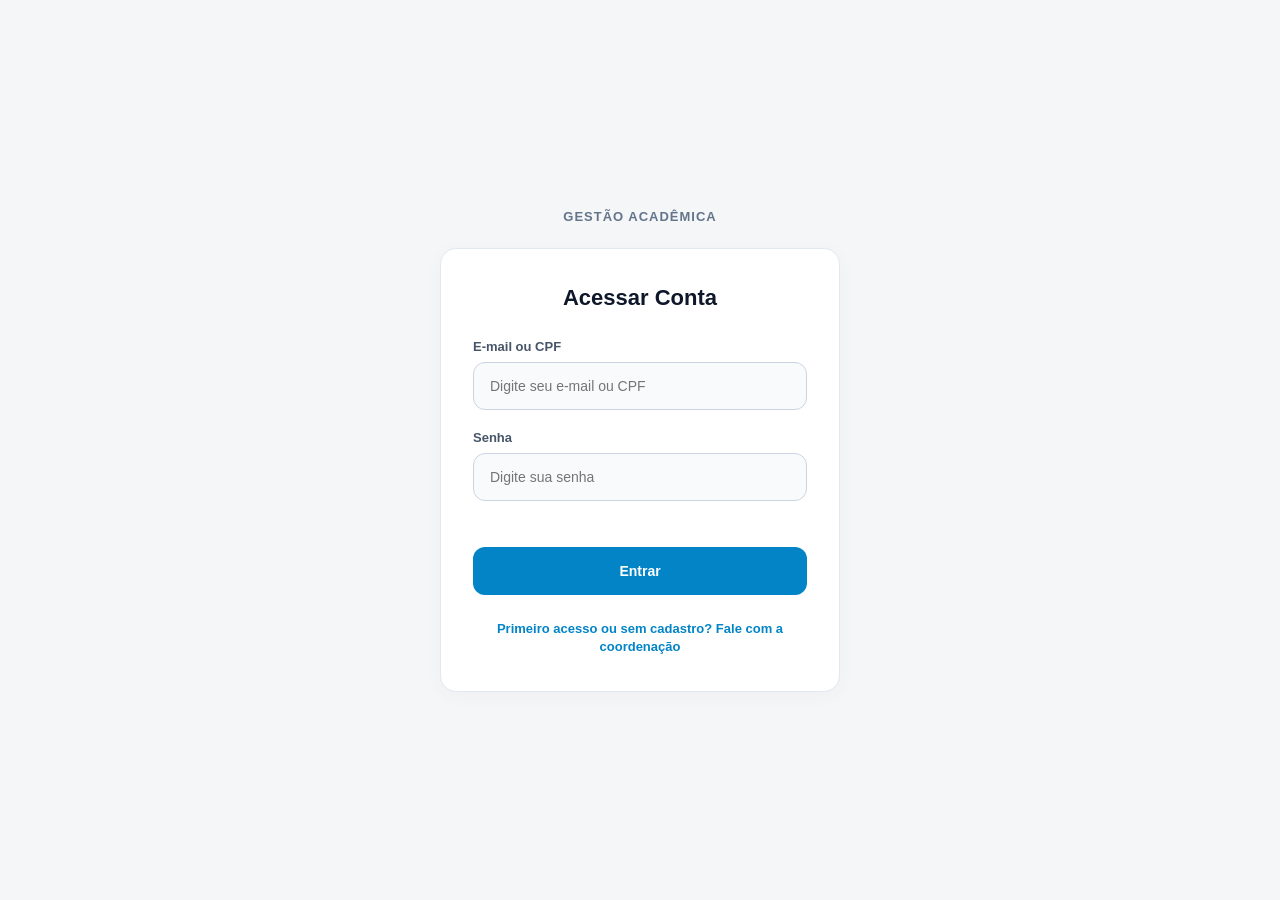
==== HTML/dashboard.html @ 85dbcb53 "feat: Adiciona aba de consulta de notas no dashboard" ====
<!DOCTYPE html>
<html lang="pt-BR">
<head>
  <meta charset="UTF-8">
  <meta name="viewport" content="width=device-width, initial-scale=1.0">
  <title>Painel do Aluno</title>
  <link rel="stylesheet" href="../CSS/dashboard.css">
</head>
<body>

  <div class="top-title">Bem-vindo ao seu perfil</div>

  <div class="dashboard-container">

    <!-- Menu Lateral Retrátil -->
    <aside class="sidebar" id="sidebar">
      <div class="menu-icon" id="menuBtn">☰</div>

      <div class="sidebar-buttons" id="sidebarMenu">
        <button class="btn-action" id="btnInicio"><br>Página Inicial</button>
        <button class="btn-action" id="btnEditar"><br>Editar Informações</button>
        <button class="btn-action" id="btnHistorico"><br>Visualizar Histórico</button>
        <button class="btn-action" id="btnNotas"><br>Consulta de Notas</button>
        <button class="btn-action" id="btnFaltas"><br>Consulta de Faltas</button>
        <button class="btn-action logout" id="btnLogout"><br>Sair</button>
      </div>
    </aside>

    <!-- Área Principal com Navegação por Abas -->
    <main class="main-card">
      
      <!-- Página inicial  -->
      <section id="tabInicio" class="tab-content active">
        <h2>Página inicial</h2>

        <div class="profile-row">
          <div class="avatar-container">
            <svg viewBox="0 0 24 24" fill="none" stroke-width="1.5">
              <path d="M20 21v-2a4 4 0 0 0-4-4H8a4 4 0 0 0-4 4v2"></path>
              <circle cx="12" cy="7" r="4"></circle>
            </svg>
          </div>
          <div class="profile-details">
            <h3 id="studentName">Carregando...</h3>
            <p id="studentBirth">--/--/----</p>
            <p id="studentCpf">XXX.XXX.XXX-XX</p>
            <a href="#" id="studentEmail">carregando...</a>
          </div>
        </div>

        <hr class="line-divider">

        <div class="info-card">
          <h4>Curso Atual</h4>
          <p class="highlight-text" id="studentCourse">--</p>
          <p class="sub-text"><strong>Período:</strong> <span id="studentPeriod">--</span></p>
        </div>
      </section>

      <!-- Editar informações -->
      <section id="tabEditar" class="tab-content">
        <h2>Editar Informações</h2>
        <p class="sub-text">Atualização de cadastro disponível junto à secretaria.</p>
      </section>

      <!-- Histórico escolar  -->
      <section id="tabHistorico" class="tab-content">
        <h2>Histórico Escolar</h2>
        <div id="studentHistory" class="info-card history-content">Nenhum registro encontrado.</div>
      </section>

      <!-- Consulta de notas -->
      <section id="tabNotas" class="tab-content">
        <h2>Consulta de Notas</h2>
        <div id="notasContainer" class="notas-container">
      <!-- Os cards de disciplinas serão inseridos via JavaScript -->
        </div>
      </section>

      <!-- Consulta de faltas  -->
      <section id="tabFaltas" class="tab-content">
        <h2>Consulta de Faltas</h2>
        <div class="info-card">
          <p class="sub-text">Frequência escolar atualizada: <strong>95% de presença</strong>.</p>
        </div>
      </section>

    </main>

  </div>

  <script src="../JS/script.js"></script>

</body>
</html>
---- CSS/dashboard.css ----
* {
  margin: 0;
  padding: 0;
  box-sizing: border-box;
  font-family: -apple-system, BlinkMacSystemFont, "Segoe UI", Roboto, Helvetica, Arial, sans-serif;
}

body {
  background-color: #f4f6f8;
  color: #2b2d42;
  min-height: 100vh;
  display: flex;
  flex-direction: column;
}

.top-title {
  padding: 16px 32px;
  font-size: 13px;
  color: #64748b;
  font-weight: 700;
  text-transform: uppercase;
  letter-spacing: 1px;
}

.dashboard-container {
  display: flex;
  flex: 1;
  gap: 20px;
  padding: 0 32px 32px 32px;
  width: 100%;
}


.sidebar {
  width: 200px;
  background-color: #ffffff;
  border-radius: 16px;
  padding: 20px 16px;
  display: flex;
  flex-direction: column;
  align-self: stretch; 
  box-shadow: 0 4px 20px rgba(0, 0, 0, 0.03);
  border: 1px solid #e2e8f0;
  transition: all 0.3s ease;
}

.menu-icon {
  font-size: 22px;
  color: #475569;
  cursor: pointer;
  padding: 6px 10px;
  border-radius: 8px;
  width: fit-content;
  user-select: none;
  transition: background 0.2s;
  margin-bottom: 12px;
}

.menu-icon:hover {
  background-color: #f1f5f9;
}


.sidebar-buttons {
  display: none;
  flex-direction: column;
  gap: 12px;
  flex: 1; 
  animation: fadeIn 0.3s ease-in-out;
}

.sidebar-buttons.active {
  display: flex;
}

.btn-action {
  background: #f8fafc;
  border: 1px solid #e2e8f0;
  border-radius: 12px;
  padding: 12px 8px;
  color: #0284c7;
  font-size: 11px;
  font-weight: 600;
  cursor: pointer;
  text-align: center;
  transition: all 0.2s ease;
}

.btn-action:hover {
  background-color: #0284c7;
  color: #ffffff;
  border-color: #0284c7;
}


.btn-action.logout {
  color: #ef4444;
  background: #fef2f2;
  border-color: #fecaca;
  margin-top: auto; 
}

.btn-action.logout:hover {
  background-color: #ef4444;
  color: #ffffff;
}


.main-card {
  flex: 1;
  background-color: #ffffff;
  border-radius: 16px;
  padding: 36px;
  width: 100%;
  box-shadow: 0 4px 20px rgba(0, 0, 0, 0.03);
  border: 1px solid #e2e8f0;
}

.main-card h2 {
  font-size: 22px;
  font-weight: 700;
  color: #0f172a;
  margin-bottom: 20px;
}

.profile-row {
  display: flex;
  gap: 24px;
  align-items: center;
}

.avatar-container {
  width: 88px;
  height: 88px;
  background-color: #f1f5f9;
  border: 1px solid #cbd5e1;
  border-radius: 18px;
  display: flex;
  justify-content: center;
  align-items: center;
}

.avatar-container svg {
  width: 48px;
  height: 48px;
  stroke: #64748b;
}

.profile-details h3 {
  font-size: 18px;
  font-weight: 700;
  color: #1e293b;
  margin-bottom: 4px;
}

.profile-details p {
  font-size: 13px;
  color: #64748b;
  line-height: 1.5;
}

.profile-details a {
  font-size: 13px;
  color: #0284c7;
  font-weight: 600;
  text-decoration: none;
}

.profile-details a:hover {
  text-decoration: underline;
}

.line-divider {
  border: none;
  border-top: 1px solid #f1f5f9;
  margin: 28px 0;
}

.info-grid {
  display: grid;
  grid-template-columns: 1fr 1fr;
  gap: 20px;
}

.info-card {
  background-color: #f8fafc;
  border: 1px solid #e2e8f0;
  border-radius: 14px;
  padding: 24px;
}

.info-card h4 {
  font-size: 13px;
  color: #64748b;
  text-transform: uppercase;
  letter-spacing: 0.5px;
  margin-bottom: 12px;
}

.highlight-text {
  font-size: 18px;
  font-weight: 700;
  color: #0f172a;
  margin-bottom: 8px;
}

.sub-text {
  font-size: 13px;
  color: #475569;
}

.history-content {
  font-size: 13px;
  color: #334155;
  line-height: 1.6;
}

@keyframes fadeIn {
  from { opacity: 0; transform: translateY(-8px); }
  to { opacity: 1; transform: translateY(0); }
}

@media (max-width: 900px) {
  .info-grid {
    grid-template-columns: 1fr;
  }
}

.tab-content {
  display: none; 
}

.tab-content.active {
  display: block; 
  animation: fadeIn 0.3s ease-in-out;
}
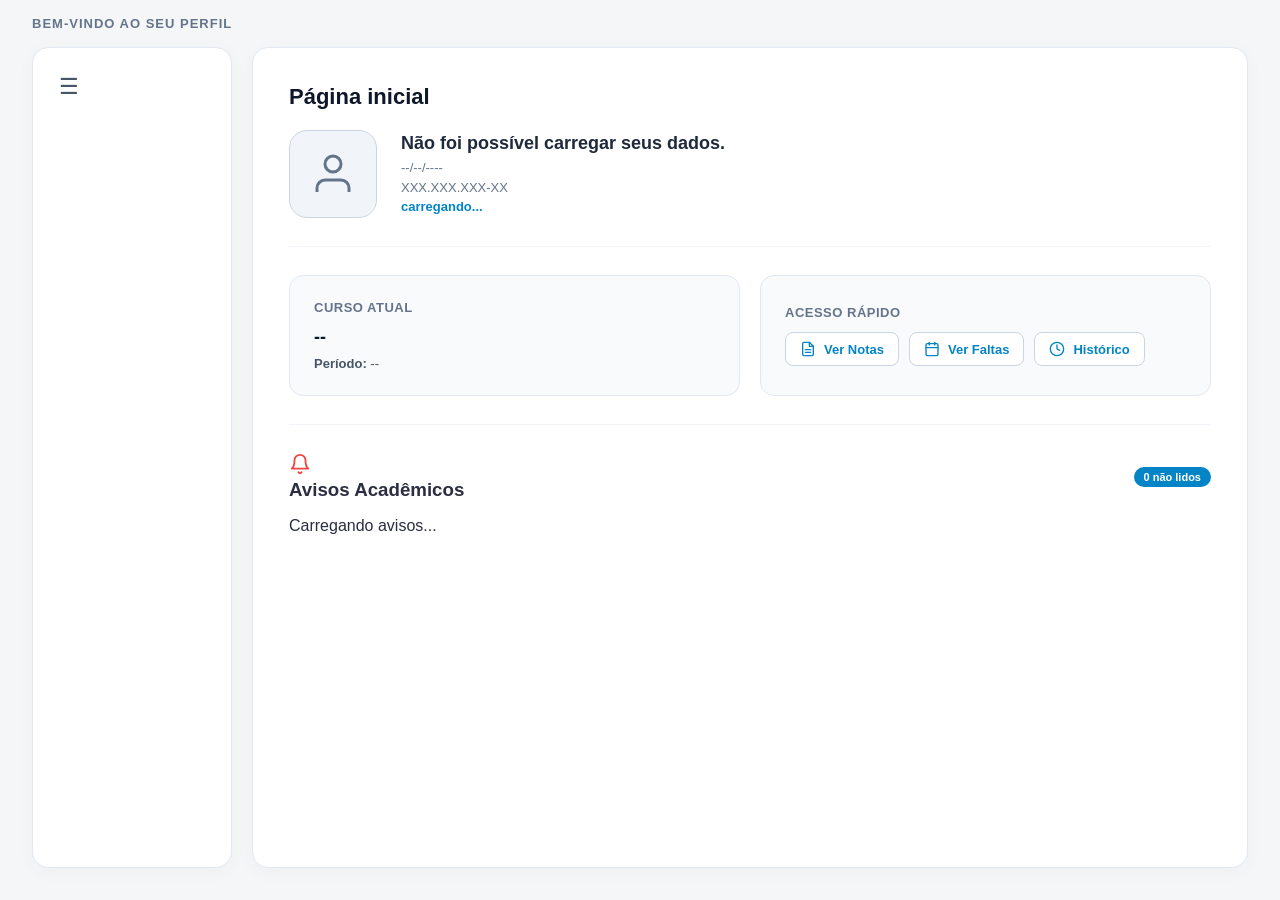
==== commit 4eba1d76: "Implementação de avisos" ====
--- a/HTML/dashboard.html
+++ b/HTML/dashboard.html
@@ -17,25 +17,25 @@
       <div class="menu-icon" id="menuBtn">☰</div>
 
       <div class="sidebar-buttons" id="sidebarMenu">
-        <button class="btn-action" id="btnInicio"><br>Página Inicial</button>
-        <button class="btn-action" id="btnEditar"><br>Editar Informações</button>
-        <button class="btn-action" id="btnHistorico"><br>Visualizar Histórico</button>
-        <button class="btn-action" id="btnNotas"><br>Consulta de Notas</button>
-        <button class="btn-action" id="btnFaltas"><br>Consulta de Faltas</button>
-        <button class="btn-action logout" id="btnLogout"><br>Sair</button>
+        <button class="btn-action active" id="btnInicio" onclick="abrirAba('tabInicio')">Página Inicial</button>
+        <button class="btn-action" id="btnEditar" onclick="abrirAba('tabEditar')">Editar Informações</button>
+        <button class="btn-action" id="btnHistorico" onclick="abrirAba('tabHistorico')">Visualizar Histórico</button>
+        <button class="btn-action" id="btnNotas" onclick="abrirAba('tabNotas')">Consulta de Notas</button>
+        <button class="btn-action" id="btnFaltas" onclick="abrirAba('tabFaltas')">Consulta de Faltas</button>
+        <button class="btn-action logout" id="btnLogout">Sair</button>
       </div>
     </aside>
 
     <!-- Área Principal com Navegação por Abas -->
     <main class="main-card">
-      
-      <!-- Página inicial  -->
+       
+      <!-- Página Inicial -->
       <section id="tabInicio" class="tab-content active">
         <h2>Página inicial</h2>
 
         <div class="profile-row">
           <div class="avatar-container">
-            <svg viewBox="0 0 24 24" fill="none" stroke-width="1.5">
+            <svg viewBox="0 0 24 24" fill="none" stroke-width="1.5" stroke="currentColor">
               <path d="M20 21v-2a4 4 0 0 0-4-4H8a4 4 0 0 0-4 4v2"></path>
               <circle cx="12" cy="7" r="4"></circle>
             </svg>
@@ -50,39 +50,113 @@
 
         <hr class="line-divider">
 
-        <div class="info-card">
-          <h4>Curso Atual</h4>
-          <p class="highlight-text" id="studentCourse">--</p>
-          <p class="sub-text"><strong>Período:</strong> <span id="studentPeriod">--</span></p>
+        <div class="info-grid">
+          <div class="info-card">
+            <h4>Curso Atual</h4>
+            <p class="highlight-text" id="studentCourse">--</p>
+            <p class="sub-text"><strong>Período:</strong> <span id="studentPeriod">--</span></p>
+          </div>
+
+          <!-- Atalhos Rápidos de Navegação -->
+          <div class="info-card quick-access-card">
+            <h4>Acesso Rápido</h4>
+            <div class="quick-links">
+              <button class="btn-quick" onclick="abrirAba('tabNotas')">
+                <svg class="quick-icon" viewBox="0 0 24 24" fill="none" stroke="currentColor" stroke-width="2" stroke-linecap="round" stroke-linejoin="round"><path d="M14 2H6a2 2 0 0 0-2 2v16a2 2 0 0 0 2 2h12a2 2 0 0 0 2-2V8z"></path><polyline points="14 2 14 8 20 8"></polyline><line x1="16" y1="13" x2="8" y2="13"></line><line x1="16" y1="17" x2="8" y2="17"></line></svg>
+                <span>Ver Notas</span>
+              </button>
+              <button class="btn-quick" onclick="abrirAba('tabFaltas')">
+                <svg class="quick-icon" viewBox="0 0 24 24" fill="none" stroke="currentColor" stroke-width="2" stroke-linecap="round" stroke-linejoin="round"><rect x="3" y="4" width="18" height="18" rx="2" ry="2"></rect><line x1="16" y1="2" x2="16" y2="6"></line><line x1="8" y1="2" x2="8" y2="6"></line><line x1="3" y1="10" x2="21" y2="10"></line></svg>
+                <span>Ver Faltas</span>
+              </button>
+              <button class="btn-quick" onclick="abrirAba('tabHistorico')">
+                <svg class="quick-icon" viewBox="0 0 24 24" fill="none" stroke="currentColor" stroke-width="2" stroke-linecap="round" stroke-linejoin="round"><circle cx="12" cy="12" r="10"></circle><polyline points="12 6 12 12 16 14"></polyline></svg>
+                <span>Histórico</span>
+              </button>
+            </div>
+          </div>
+        </div>
+
+        <hr class="line-divider">
+
+        <!-- Seção de Avisos Acadêmicos -->
+        <div class="avisos-section">
+          <div class="avisos-header">
+            <div class="avisos-title-group">
+              <span class="bell-icon" id="bellIcon">
+                <svg viewBox="0 0 24 24" width="22" height="22" fill="none" stroke="#ef4444" stroke-width="2" stroke-linecap="round" stroke-linejoin="round">
+                  <path d="M18 8A6 6 0 0 0 6 8c0 7-3 9-3 9h18s-3-2-3-9"></path>
+                  <path d="M13.73 21a2 2 0 0 1-3.46 0"></path>
+                </svg>
+              </span>
+              <h3>Avisos Acadêmicos</h3>
+            </div>
+            <span class="badge-unread" id="badgeAvisos">0 não lidos</span>
+          </div>
+          <div id="avisosContainer" class="avisos-container">
+            <p>Carregando avisos...</p>
+          </div>
         </div>
       </section>
 
-      <!-- Editar informações -->
+      <!-- Editar Informações -->
       <section id="tabEditar" class="tab-content">
-        <h2>Editar Informações</h2>
+        <div class="tab-header">
+          <button class="btn-voltar" onclick="abrirAba('tabInicio')">
+            <svg viewBox="0 0 24 24" width="18" height="18" fill="none" stroke="currentColor" stroke-width="2" stroke-linecap="round" stroke-linejoin="round">
+              <line x1="19" y1="12" x2="5" y2="12"></line>
+              <polyline points="12 19 5 12 12 5"></polyline>
+            </svg>
+            <span>Voltar ao Início</span>
+          </button>
+          <h2>Editar Informações</h2>
+        </div>
         <p class="sub-text">Atualização de cadastro disponível junto à secretaria.</p>
       </section>
 
-      <!-- Histórico escolar  -->
+      <!-- Histórico Escolar -->
       <section id="tabHistorico" class="tab-content">
-        <h2>Histórico Escolar</h2>
-        <div id="studentHistory" class="info-card history-content">Nenhum registro encontrado.</div>
+        <div class="tab-header">
+          <button class="btn-voltar" onclick="abrirAba('tabInicio')">
+            <svg viewBox="0 0 24 24" width="18" height="18" fill="none" stroke="currentColor" stroke-width="2" stroke-linecap="round" stroke-linejoin="round">
+              <line x1="19" y1="12" x2="5" y2="12"></line>
+              <polyline points="12 19 5 12 12 5"></polyline>
+            </svg>
+            <span>Voltar ao Início</span>
+          </button>
+          <h2>Histórico Escolar</h2>
+        </div>
+        <div id="studentHistory" class="historico-container"></div>
       </section>
 
-      <!-- Consulta de notas -->
+      <!-- Consulta de Notas -->
       <section id="tabNotas" class="tab-content">
-        <h2>Consulta de Notas</h2>
-        <div id="notasContainer" class="notas-container">
-      <!-- Os cards de disciplinas serão inseridos via JavaScript -->
+        <div class="tab-header">
+          <button class="btn-voltar" onclick="abrirAba('tabInicio')">
+            <svg viewBox="0 0 24 24" width="18" height="18" fill="none" stroke="currentColor" stroke-width="2" stroke-linecap="round" stroke-linejoin="round">
+              <line x1="19" y1="12" x2="5" y2="12"></line>
+              <polyline points="12 19 5 12 12 5"></polyline>
+            </svg>
+            <span>Voltar ao Início</span>
+          </button>
+          <h2>Consulta de Notas</h2>
         </div>
+        <div id="notasContainer" class="notas-container"></div>
       </section>
 
-      <!-- Consulta de faltas  -->
+      <!-- Consulta de Faltas -->
       <section id="tabFaltas" class="tab-content">
-        <h2>Consulta de Faltas</h2>
-        <div class="info-card">
-          <p class="sub-text">Frequência escolar atualizada: <strong>95% de presença</strong>.</p>
+        <div class="tab-header">
+          <button class="btn-voltar" onclick="abrirAba('tabInicio')">
+            <svg viewBox="0 0 24 24" width="18" height="18" fill="none" stroke="currentColor" stroke-width="2" stroke-linecap="round" stroke-linejoin="round">
+              <line x1="19" y1="12" x2="5" y2="12"></line>
+              <polyline points="12 19 5 12 12 5"></polyline>
+            </svg>
+            <span>Voltar ao Início</span>
+          </button>
+          <h2>Consulta de Faltas</h2>
         </div>
+        <div id="faltasContainer" class="faltas-container"></div>
       </section>
 
     </main>
--- a/CSS/dashboard.css
+++ b/CSS/dashboard.css
@@ -30,7 +30,7 @@
   width: 100%;
 }
 
-
+/* Sidebar */
 .sidebar {
   width: 200px;
   background-color: #ffffff;
@@ -60,7 +60,6 @@
   background-color: #f1f5f9;
 }
 
-
 .sidebar-buttons {
   display: none;
   flex-direction: column;
@@ -91,7 +90,6 @@
   color: #ffffff;
   border-color: #0284c7;
 }
-
 
 .btn-action.logout {
   color: #ef4444;
@@ -105,7 +103,7 @@
   color: #ffffff;
 }
 
-
+/* Conteúdo Principal */
 .main-card {
   flex: 1;
   background-color: #ffffff;
@@ -215,6 +213,232 @@
   line-height: 1.6;
 }
 
+.tab-content {
+  display: none; 
+}
+
+.tab-content.active {
+  display: block; 
+  animation: fadeIn 0.3s ease-in-out;
+}
+
+/* Cards genéricos de Notas, Histórico e Faltas */
+.notas-container,
+.historico-container,
+.faltas-container {
+  display: flex;
+  flex-direction: column;
+  gap: 16px;
+}
+
+.nota-card,
+.historico-card,
+.falta-card {
+  background-color: #f8fafc;
+  border: 1px solid #e2e8f0;
+  border-radius: 14px;
+  padding: 20px;
+}
+
+.nota-card h3,
+.historico-card h3,
+.falta-card h3 {
+  font-size: 16px;
+  font-weight: 700;
+  color: #1e293b;
+  margin-bottom: 12px;
+}
+
+.nota-detalhe,
+.historico-detalhe,
+.falta-detalhe {
+  display: flex;
+  justify-content: space-between;
+  font-size: 14px;
+  color: #334155;
+  margin-bottom: 6px;
+}
+
+.nota-detalhe span:last-child,
+.historico-detalhe span:last-child,
+.falta-detalhe span:last-child {
+  font-weight: 600;
+}
+
+/* Situações */
+.situacao-aprovado { color: #16a34a; font-weight: 700; }
+.situacao-reprovado { color: #dc2626; font-weight: 700; }
+.situacao-recuperacao { color: #d97706; font-weight: 700; }
+
+/* Atalhos Rápidos e Ícones */
+.quick-access-card {
+  display: flex;
+  flex-direction: column;
+  justify-content: center;
+}
+
+.quick-links {
+  display: flex;
+  gap: 10px;
+  flex-wrap: wrap;
+}
+
+.btn-quick {
+  display: inline-flex;
+  align-items: center;
+  gap: 8px;
+  background: #ffffff;
+  border: 1px solid #cbd5e1;
+  border-radius: 8px;
+  padding: 8px 14px;
+  color: #0284c7;
+  font-size: 13px;
+  font-weight: 600;
+  text-decoration: none;
+  cursor: pointer;
+  transition: all 0.2s ease;
+}
+
+.btn-quick:hover {
+  background-color: #0284c7;
+  color: #ffffff;
+  border-color: #0284c7;
+  box-shadow: 0 2px 4px rgba(2, 132, 199, 0.15);
+}
+
+.quick-icon {
+  width: 16px;
+  height: 16px;
+  stroke: #0284c7;
+  transition: stroke 0.2s ease;
+}
+
+.btn-quick:hover .quick-icon {
+  stroke: #ffffff;
+}
+
+/* Avisos */
+.avisos-section {
+  margin-top: 10px;
+}
+
+.avisos-header {
+  display: flex;
+  justify-content: space-between;
+  align-items: center;
+  margin-bottom: 16px;
+}
+
+.badge-unread {
+  background-color: #0284c7;
+  color: #ffffff;
+  font-size: 11px;
+  font-weight: 700;
+  padding: 4px 10px;
+  border-radius: 20px;
+}
+
+.avisos-container {
+  display: flex;
+  flex-direction: column;
+  gap: 12px;
+}
+
+.aviso-card {
+  background-color: #f8fafc;
+  border: 1px solid #e2e8f0;
+  border-left: 4px solid #94a3b8;
+  border-radius: 10px;
+  padding: 16px;
+  transition: all 0.2s ease;
+}
+
+.aviso-card.nao-lido {
+  background-color: #f0f9ff;
+  border-left-color: #0284c7;
+}
+
+.aviso-header-info {
+  display: flex;
+  justify-content: space-between;
+  align-items: center;
+  margin-bottom: 8px;
+}
+
+.aviso-card h4 {
+  font-size: 15px;
+  color: #0f172a;
+  font-weight: 700;
+}
+
+.aviso-data {
+  font-size: 11px;
+  color: #64748b;
+}
+
+.aviso-card p {
+  font-size: 13px;
+  color: #334155;
+  line-height: 1.5;
+  margin-bottom: 10px;
+}
+
+.btn-marcar-lido {
+  background: transparent;
+  border: none;
+  color: #0284c7;
+  font-size: 11px;
+  font-weight: 600;
+  cursor: pointer;
+  padding: 0;
+}
+
+.btn-marcar-lido:hover {
+  text-decoration: underline;
+}
+
+/* Header de Abas / Botão Voltar */
+.tab-header {
+  display: flex;
+  align-items: center;
+  gap: 16px;
+  margin-bottom: 20px;
+}
+
+.tab-header h2 {
+  margin: 0;
+}
+
+.btn-voltar {
+  display: inline-flex;
+  align-items: center;
+  gap: 6px;
+  background-color: #f1f5f9;
+  color: #0284c7;
+  border: 1px solid #cbd5e1;
+  padding: 6px 12px;
+  border-radius: 6px;
+  font-size: 13px;
+  font-weight: 600;
+  cursor: pointer;
+  transition: all 0.2s ease;
+}
+
+.btn-voltar:hover {
+  background-color: #0284c7;
+  color: #ffffff;
+  border-color: #0284c7;
+}
+
+.btn-voltar svg {
+  transition: transform 0.2s ease;
+}
+
+.btn-voltar:hover svg {
+  transform: translateX(-3px); 
+}
+
+/* Animações e Responsividade */
 @keyframes fadeIn {
   from { opacity: 0; transform: translateY(-8px); }
   to { opacity: 1; transform: translateY(0); }
@@ -224,13 +448,4 @@
   .info-grid {
     grid-template-columns: 1fr;
   }
-}
-
-.tab-content {
-  display: none; 
-}
-
-.tab-content.active {
-  display: block; 
-  animation: fadeIn 0.3s ease-in-out;
 }
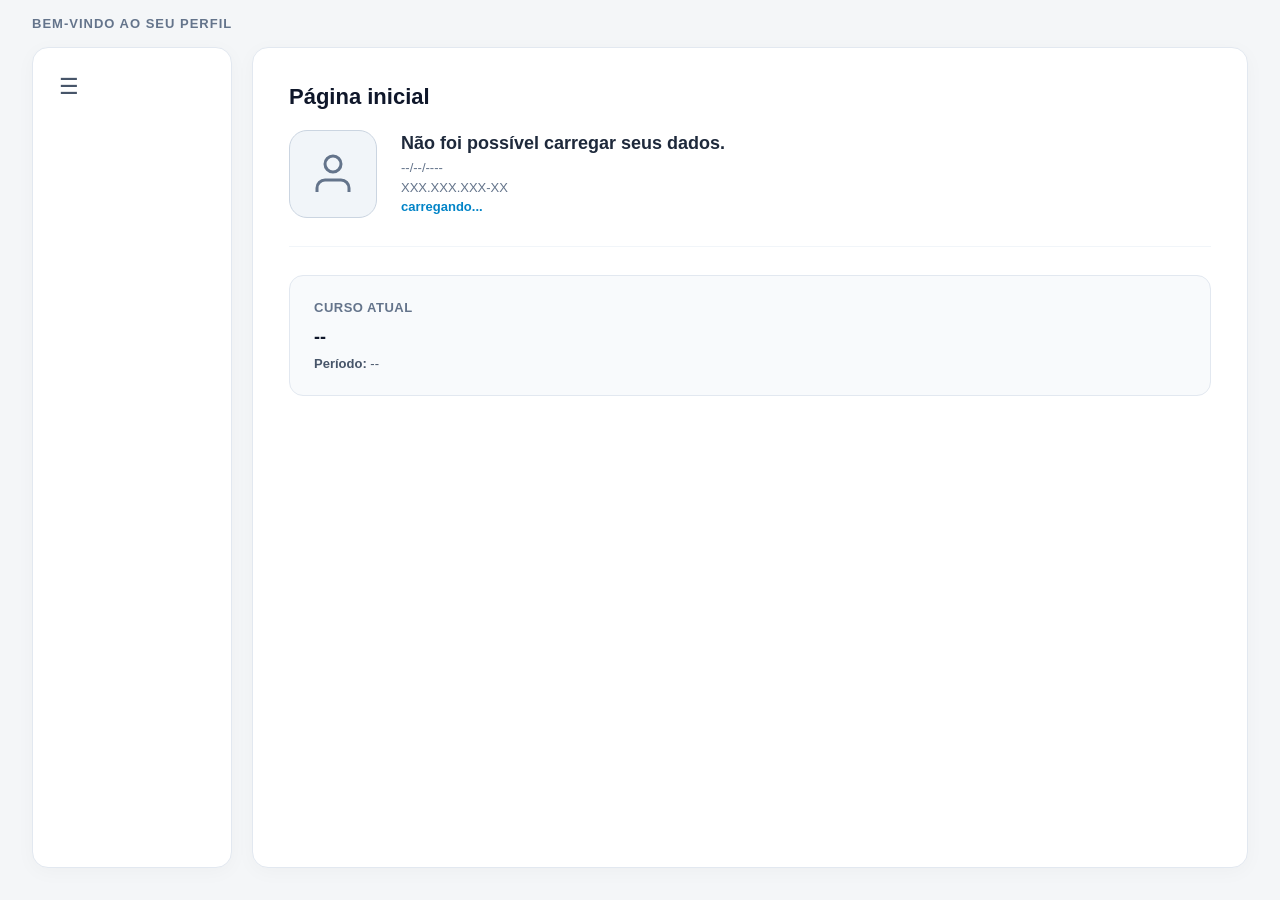
==== commit f057d040: "feat: adicionar acesso à grade de horários no dashboard" ====
--- a/HTML/dashboard.html
+++ b/HTML/dashboard.html
@@ -17,25 +17,26 @@
       <div class="menu-icon" id="menuBtn">☰</div>
 
       <div class="sidebar-buttons" id="sidebarMenu">
-        <button class="btn-action active" id="btnInicio" onclick="abrirAba('tabInicio')">Página Inicial</button>
-        <button class="btn-action" id="btnEditar" onclick="abrirAba('tabEditar')">Editar Informações</button>
-        <button class="btn-action" id="btnHistorico" onclick="abrirAba('tabHistorico')">Visualizar Histórico</button>
-        <button class="btn-action" id="btnNotas" onclick="abrirAba('tabNotas')">Consulta de Notas</button>
-        <button class="btn-action" id="btnFaltas" onclick="abrirAba('tabFaltas')">Consulta de Faltas</button>
-        <button class="btn-action logout" id="btnLogout">Sair</button>
+        <button class="btn-action" id="btnInicio"><br>Página Inicial</button>
+        <button class="btn-action" id="btnEditar"><br>Editar Informações</button>
+        <button class="btn-action" id="btnHistorico"><br>Visualizar Histórico</button>
+        <button class="btn-action" id="btnNotas"><br>Consulta de Notas</button>
+        <button class="btn-action" id="btnFaltas"><br>Consulta de Faltas</button>
+        <button type="button" class="btn-action" id="btnHorarios" onclick="window.location.href='horarios.html'"><br>Consulta de Horários</button>
+        <button class="btn-action logout" id="btnLogout"><br>Sair</button>
       </div>
     </aside>
 
     <!-- Área Principal com Navegação por Abas -->
     <main class="main-card">
-       
-      <!-- Página Inicial -->
+      
+      <!-- Página inicial  -->
       <section id="tabInicio" class="tab-content active">
         <h2>Página inicial</h2>
 
         <div class="profile-row">
           <div class="avatar-container">
-            <svg viewBox="0 0 24 24" fill="none" stroke-width="1.5" stroke="currentColor">
+            <svg viewBox="0 0 24 24" fill="none" stroke-width="1.5">
               <path d="M20 21v-2a4 4 0 0 0-4-4H8a4 4 0 0 0-4 4v2"></path>
               <circle cx="12" cy="7" r="4"></circle>
             </svg>
@@ -50,113 +51,41 @@
 
         <hr class="line-divider">
 
-        <div class="info-grid">
-          <div class="info-card">
-            <h4>Curso Atual</h4>
-            <p class="highlight-text" id="studentCourse">--</p>
-            <p class="sub-text"><strong>Período:</strong> <span id="studentPeriod">--</span></p>
-          </div>
-
-          <!-- Atalhos Rápidos de Navegação -->
-          <div class="info-card quick-access-card">
-            <h4>Acesso Rápido</h4>
-            <div class="quick-links">
-              <button class="btn-quick" onclick="abrirAba('tabNotas')">
-                <svg class="quick-icon" viewBox="0 0 24 24" fill="none" stroke="currentColor" stroke-width="2" stroke-linecap="round" stroke-linejoin="round"><path d="M14 2H6a2 2 0 0 0-2 2v16a2 2 0 0 0 2 2h12a2 2 0 0 0 2-2V8z"></path><polyline points="14 2 14 8 20 8"></polyline><line x1="16" y1="13" x2="8" y2="13"></line><line x1="16" y1="17" x2="8" y2="17"></line></svg>
-                <span>Ver Notas</span>
-              </button>
-              <button class="btn-quick" onclick="abrirAba('tabFaltas')">
-                <svg class="quick-icon" viewBox="0 0 24 24" fill="none" stroke="currentColor" stroke-width="2" stroke-linecap="round" stroke-linejoin="round"><rect x="3" y="4" width="18" height="18" rx="2" ry="2"></rect><line x1="16" y1="2" x2="16" y2="6"></line><line x1="8" y1="2" x2="8" y2="6"></line><line x1="3" y1="10" x2="21" y2="10"></line></svg>
-                <span>Ver Faltas</span>
-              </button>
-              <button class="btn-quick" onclick="abrirAba('tabHistorico')">
-                <svg class="quick-icon" viewBox="0 0 24 24" fill="none" stroke="currentColor" stroke-width="2" stroke-linecap="round" stroke-linejoin="round"><circle cx="12" cy="12" r="10"></circle><polyline points="12 6 12 12 16 14"></polyline></svg>
-                <span>Histórico</span>
-              </button>
-            </div>
-          </div>
-        </div>
-
-        <hr class="line-divider">
-
-        <!-- Seção de Avisos Acadêmicos -->
-        <div class="avisos-section">
-          <div class="avisos-header">
-            <div class="avisos-title-group">
-              <span class="bell-icon" id="bellIcon">
-                <svg viewBox="0 0 24 24" width="22" height="22" fill="none" stroke="#ef4444" stroke-width="2" stroke-linecap="round" stroke-linejoin="round">
-                  <path d="M18 8A6 6 0 0 0 6 8c0 7-3 9-3 9h18s-3-2-3-9"></path>
-                  <path d="M13.73 21a2 2 0 0 1-3.46 0"></path>
-                </svg>
-              </span>
-              <h3>Avisos Acadêmicos</h3>
-            </div>
-            <span class="badge-unread" id="badgeAvisos">0 não lidos</span>
-          </div>
-          <div id="avisosContainer" class="avisos-container">
-            <p>Carregando avisos...</p>
-          </div>
+        <div class="info-card">
+          <h4>Curso Atual</h4>
+          <p class="highlight-text" id="studentCourse">--</p>
+          <p class="sub-text"><strong>Período:</strong> <span id="studentPeriod">--</span></p>
         </div>
       </section>
 
-      <!-- Editar Informações -->
+      <!-- Editar informações -->
       <section id="tabEditar" class="tab-content">
-        <div class="tab-header">
-          <button class="btn-voltar" onclick="abrirAba('tabInicio')">
-            <svg viewBox="0 0 24 24" width="18" height="18" fill="none" stroke="currentColor" stroke-width="2" stroke-linecap="round" stroke-linejoin="round">
-              <line x1="19" y1="12" x2="5" y2="12"></line>
-              <polyline points="12 19 5 12 12 5"></polyline>
-            </svg>
-            <span>Voltar ao Início</span>
-          </button>
-          <h2>Editar Informações</h2>
-        </div>
+        <h2>Editar Informações</h2>
         <p class="sub-text">Atualização de cadastro disponível junto à secretaria.</p>
       </section>
 
-      <!-- Histórico Escolar -->
+      <!-- Histórico escolar  -->
       <section id="tabHistorico" class="tab-content">
-        <div class="tab-header">
-          <button class="btn-voltar" onclick="abrirAba('tabInicio')">
-            <svg viewBox="0 0 24 24" width="18" height="18" fill="none" stroke="currentColor" stroke-width="2" stroke-linecap="round" stroke-linejoin="round">
-              <line x1="19" y1="12" x2="5" y2="12"></line>
-              <polyline points="12 19 5 12 12 5"></polyline>
-            </svg>
-            <span>Voltar ao Início</span>
-          </button>
-          <h2>Histórico Escolar</h2>
+        <h2>Histórico Escolar</h2>
+        <div id="studentHistory" class="historico-container">
+    <!-- Cards de histórico serão inseridos via JavaScript -->
         </div>
-        <div id="studentHistory" class="historico-container"></div>
       </section>
 
-      <!-- Consulta de Notas -->
+      <!-- Consulta de notas -->
       <section id="tabNotas" class="tab-content">
-        <div class="tab-header">
-          <button class="btn-voltar" onclick="abrirAba('tabInicio')">
-            <svg viewBox="0 0 24 24" width="18" height="18" fill="none" stroke="currentColor" stroke-width="2" stroke-linecap="round" stroke-linejoin="round">
-              <line x1="19" y1="12" x2="5" y2="12"></line>
-              <polyline points="12 19 5 12 12 5"></polyline>
-            </svg>
-            <span>Voltar ao Início</span>
-          </button>
-          <h2>Consulta de Notas</h2>
+        <h2>Consulta de Notas</h2>
+        <div id="notasContainer" class="notas-container">
+      <!-- Os cards de disciplinas serão inseridos via JavaScript -->
         </div>
-        <div id="notasContainer" class="notas-container"></div>
       </section>
 
-      <!-- Consulta de Faltas -->
+      <!-- Consulta de faltas  -->
       <section id="tabFaltas" class="tab-content">
-        <div class="tab-header">
-          <button class="btn-voltar" onclick="abrirAba('tabInicio')">
-            <svg viewBox="0 0 24 24" width="18" height="18" fill="none" stroke="currentColor" stroke-width="2" stroke-linecap="round" stroke-linejoin="round">
-              <line x1="19" y1="12" x2="5" y2="12"></line>
-              <polyline points="12 19 5 12 12 5"></polyline>
-            </svg>
-            <span>Voltar ao Início</span>
-          </button>
-          <h2>Consulta de Faltas</h2>
+        <h2>Consulta de Faltas</h2>
+        <div id="faltasContainer" class="faltas-container">
+      <!-- Os dados de frequência serão inseridos via JavaScript -->
         </div>
-        <div id="faltasContainer" class="faltas-container"></div>
       </section>
 
     </main>
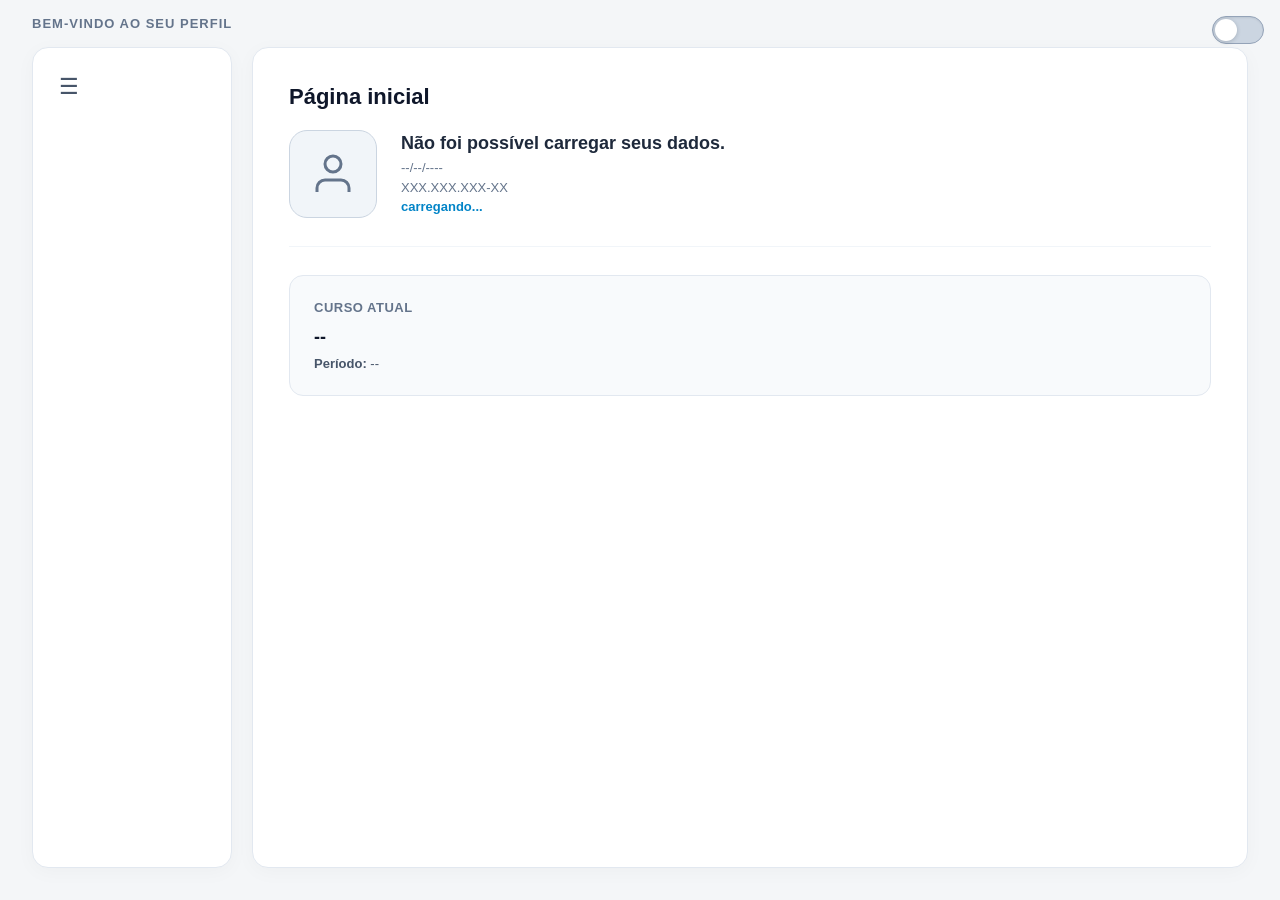
==== commit c86fb01d: "feat: ajustar layout dos horários e adicionar tema claro/escuro" ====
--- a/HTML/dashboard.html
+++ b/HTML/dashboard.html
@@ -4,9 +4,21 @@
   <meta charset="UTF-8">
   <meta name="viewport" content="width=device-width, initial-scale=1.0">
   <title>Painel do Aluno</title>
+  <script>
+    (function () {
+      if (localStorage.getItem("tema") === "escuro") {
+        document.documentElement.setAttribute("data-theme", "dark");
+      }
+    })();
+  </script>
   <link rel="stylesheet" href="../CSS/dashboard.css">
+  <link rel="stylesheet" href="../CSS/tema.css">
 </head>
 <body>
+  <label class="tema-switch" title="Alternar tema claro/escuro">
+    <input type="checkbox" id="temaToggle" aria-label="Alternar modo claro e escuro">
+    <span class="tema-slider"></span>
+  </label>
 
   <div class="top-title">Bem-vindo ao seu perfil</div>
 
@@ -92,6 +104,7 @@
 
   </div>
 
+  <script src="../JS/tema.js"></script>
   <script src="../JS/script.js"></script>
 
 </body>
--- a/CSS/tema.css
+++ b/CSS/tema.css
@@ -0,0 +1,306 @@
+/* Toggle de tema — canto superior direito */
+.tema-switch {
+  position: fixed;
+  top: 16px;
+  right: 16px;
+  z-index: 2000;
+  display: inline-flex;
+  align-items: center;
+  cursor: pointer;
+  user-select: none;
+}
+
+.tema-switch input {
+  position: absolute;
+  opacity: 0;
+  width: 0;
+  height: 0;
+}
+
+.tema-slider {
+  position: relative;
+  width: 52px;
+  height: 28px;
+  border-radius: 999px;
+  background: #cbd5e1;
+  border: 1px solid #94a3b8;
+  transition: background-color 0.35s ease, border-color 0.35s ease, box-shadow 0.35s ease;
+  box-shadow: inset 0 1px 2px rgba(15, 23, 42, 0.08);
+}
+
+.tema-slider::before {
+  content: "";
+  position: absolute;
+  top: 2px;
+  left: 2px;
+  width: 22px;
+  height: 22px;
+  border-radius: 50%;
+  background: #ffffff;
+  box-shadow: 0 1px 4px rgba(15, 23, 42, 0.2);
+  transition: transform 0.35s cubic-bezier(0.4, 0, 0.2, 1), background-color 0.35s ease;
+}
+
+.tema-switch input:checked + .tema-slider {
+  background: #0284c7;
+  border-color: #0369a1;
+}
+
+.tema-switch input:checked + .tema-slider::before {
+  transform: translateX(24px);
+  background: #f8fafc;
+}
+
+.tema-switch input:focus-visible + .tema-slider {
+  box-shadow: 0 0 0 3px rgba(2, 132, 199, 0.35);
+}
+
+/* Transição suave entre temas */
+html.tema-transicao body,
+html.tema-transicao body *,
+html.tema-transicao body *::before,
+html.tema-transicao body *::after {
+  transition:
+    background-color 0.4s ease,
+    color 0.4s ease,
+    border-color 0.4s ease,
+    box-shadow 0.4s ease,
+    fill 0.4s ease,
+    stroke 0.4s ease !important;
+}
+
+/* ========== Modo escuro ========== */
+html[data-theme="dark"] body {
+  background-color: #0f172a;
+  color: #e2e8f0;
+}
+
+html[data-theme="dark"] .tema-slider {
+  background: #334155;
+  border-color: #475569;
+}
+
+html[data-theme="dark"] .tema-switch input:checked + .tema-slider {
+  background: #0ea5e9;
+  border-color: #0284c7;
+}
+
+/* Login */
+html[data-theme="dark"] .header-title h1 {
+  color: #94a3b8;
+}
+
+html[data-theme="dark"] .login-card,
+html[data-theme="dark"] .modal-content {
+  background-color: #1e293b;
+  border-color: #334155;
+  box-shadow: 0 8px 24px rgba(0, 0, 0, 0.35);
+}
+
+html[data-theme="dark"] .login-card h2,
+html[data-theme="dark"] .modal-content h3,
+html[data-theme="dark"] .close-btn:hover {
+  color: #f8fafc;
+}
+
+html[data-theme="dark"] .input-group label,
+html[data-theme="dark"] .modal-content p,
+html[data-theme="dark"] .close-btn {
+  color: #94a3b8;
+}
+
+html[data-theme="dark"] .input-group input {
+  background-color: #0f172a;
+  border-color: #475569;
+  color: #e2e8f0;
+}
+
+html[data-theme="dark"] .input-group input:focus {
+  background-color: #0f172a;
+  border-color: #0ea5e9;
+  box-shadow: 0 0 0 3px rgba(14, 165, 233, 0.2);
+}
+
+html[data-theme="dark"] .input-group input[aria-invalid="true"] {
+  border-color: #f87171;
+  background-color: #450a0a;
+}
+
+html[data-theme="dark"] .login-footer a {
+  color: #38bdf8;
+}
+
+html[data-theme="dark"] .login-footer a:hover {
+  color: #7dd3fc;
+}
+
+html[data-theme="dark"] .modal {
+  background-color: rgba(2, 6, 23, 0.65);
+}
+
+html[data-theme="dark"] .login-error {
+  color: #fca5a5;
+}
+
+/* Dashboard */
+html[data-theme="dark"] .top-title {
+  color: #94a3b8;
+}
+
+html[data-theme="dark"] .sidebar,
+html[data-theme="dark"] .main-card {
+  background-color: #1e293b;
+  border-color: #334155;
+  box-shadow: 0 8px 24px rgba(0, 0, 0, 0.25);
+}
+
+html[data-theme="dark"] .menu-icon {
+  color: #cbd5e1;
+}
+
+html[data-theme="dark"] .menu-icon:hover {
+  background-color: #334155;
+}
+
+html[data-theme="dark"] .btn-action {
+  background: #0f172a;
+  border-color: #334155;
+  color: #38bdf8;
+}
+
+html[data-theme="dark"] .btn-action:hover {
+  background-color: #0284c7;
+  border-color: #0284c7;
+  color: #ffffff;
+}
+
+html[data-theme="dark"] .btn-action.logout {
+  color: #f87171;
+  background: #450a0a;
+  border-color: #7f1d1d;
+}
+
+html[data-theme="dark"] .btn-action.logout:hover {
+  background-color: #dc2626;
+  border-color: #dc2626;
+  color: #ffffff;
+}
+
+html[data-theme="dark"] .main-card h2,
+html[data-theme="dark"] .profile-details h3,
+html[data-theme="dark"] .highlight-text,
+html[data-theme="dark"] .nota-card h3,
+html[data-theme="dark"] .historico-card h3,
+html[data-theme="dark"] .falta-card h3 {
+  color: #f8fafc;
+}
+
+html[data-theme="dark"] .avatar-container {
+  background-color: #0f172a;
+  border-color: #475569;
+}
+
+html[data-theme="dark"] .avatar-container svg {
+  stroke: #94a3b8;
+}
+
+html[data-theme="dark"] .profile-details p,
+html[data-theme="dark"] .info-card h4,
+html[data-theme="dark"] .sub-text {
+  color: #94a3b8;
+}
+
+html[data-theme="dark"] .profile-details a {
+  color: #38bdf8;
+}
+
+html[data-theme="dark"] .line-divider {
+  border-top-color: #334155;
+}
+
+html[data-theme="dark"] .info-card,
+html[data-theme="dark"] .nota-card,
+html[data-theme="dark"] .historico-card,
+html[data-theme="dark"] .falta-card {
+  background-color: #0f172a;
+  border-color: #334155;
+}
+
+html[data-theme="dark"] .nota-detalhe,
+html[data-theme="dark"] .historico-detalhe,
+html[data-theme="dark"] .falta-detalhe,
+html[data-theme="dark"] .history-content {
+  color: #cbd5e1;
+}
+
+html[data-theme="dark"] .situacao-aprovado {
+  color: #4ade80;
+}
+
+html[data-theme="dark"] .situacao-reprovado {
+  color: #f87171;
+}
+
+html[data-theme="dark"] .situacao-recuperacao {
+  color: #fbbf24;
+}
+
+/* Horários */
+html[data-theme="dark"] .topo h1,
+html[data-theme="dark"] .aula-disciplina {
+  color: #f8fafc;
+}
+
+html[data-theme="dark"] .topo #nomeAluno,
+html[data-theme="dark"] .dia-bloco h2,
+html[data-theme="dark"] .aula-meta {
+  color: #94a3b8;
+}
+
+html[data-theme="dark"] .acoes a,
+html[data-theme="dark"] .acoes button {
+  background: #0f172a;
+  border-color: #334155;
+  color: #38bdf8;
+}
+
+html[data-theme="dark"] .acoes a:hover,
+html[data-theme="dark"] .acoes button:hover {
+  background: #0284c7;
+  border-color: #0284c7;
+  color: #ffffff;
+}
+
+html[data-theme="dark"] .acoes button#btnLogout {
+  color: #f87171;
+  background: #450a0a;
+  border-color: #7f1d1d;
+}
+
+html[data-theme="dark"] .acoes button#btnLogout:hover {
+  background: #dc2626;
+  border-color: #dc2626;
+  color: #ffffff;
+}
+
+html[data-theme="dark"] .erro {
+  background: #450a0a;
+  color: #fecaca;
+  border-color: #7f1d1d;
+}
+
+html[data-theme="dark"] .dia-bloco {
+  background: #1e293b;
+  border-color: #334155;
+  border-left-color: #0ea5e9;
+  box-shadow: 0 8px 24px rgba(0, 0, 0, 0.25);
+}
+
+html[data-theme="dark"] .aula-card {
+  background: #0f172a;
+  border-color: #334155;
+}
+
+html[data-theme="dark"] .aula-horario {
+  color: #38bdf8;
+}
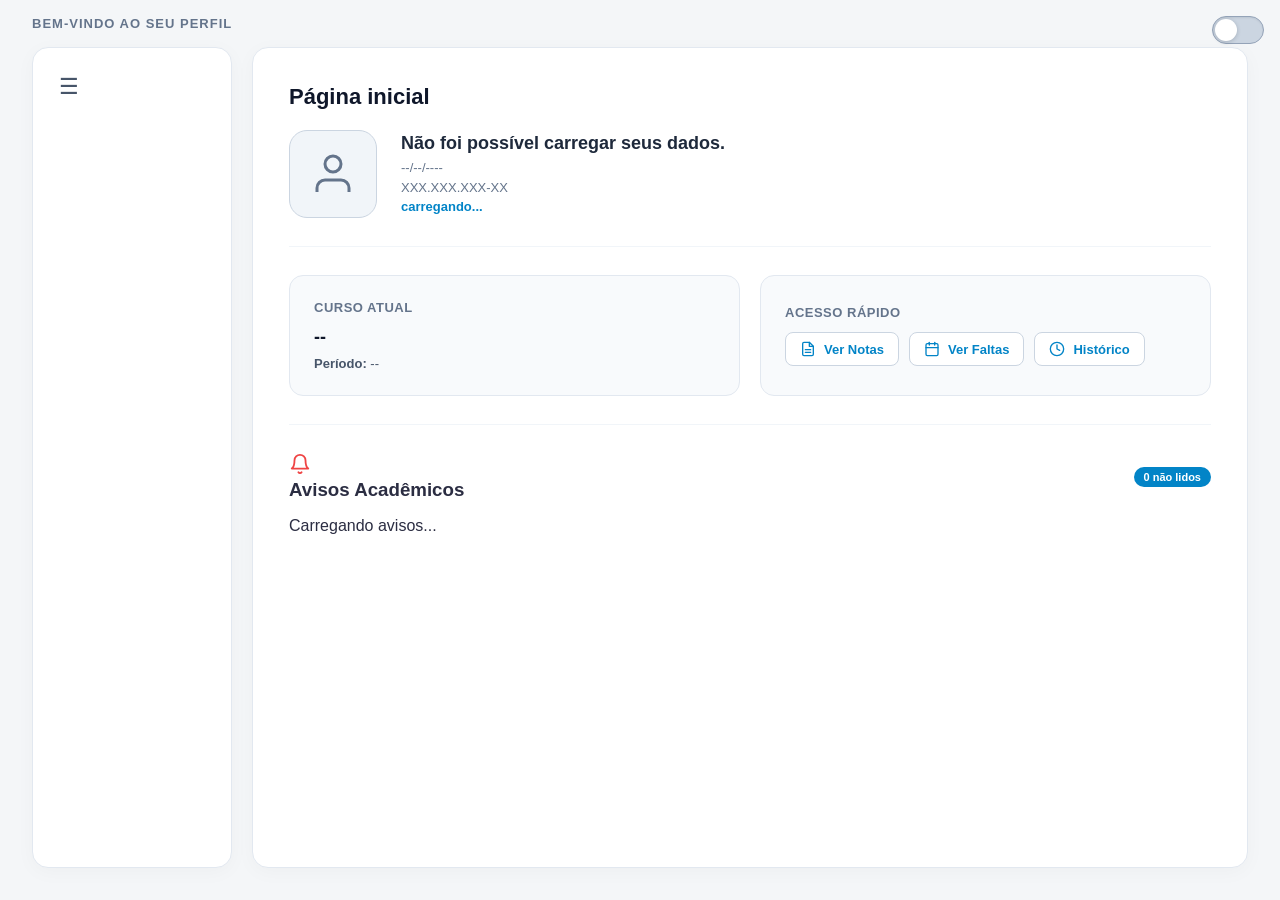
==== commit 0444b71a: "merge: integrar main na feature/horarios" ====
--- a/HTML/dashboard.html
+++ b/HTML/dashboard.html
@@ -29,26 +29,26 @@
       <div class="menu-icon" id="menuBtn">☰</div>
 
       <div class="sidebar-buttons" id="sidebarMenu">
-        <button class="btn-action" id="btnInicio"><br>Página Inicial</button>
-        <button class="btn-action" id="btnEditar"><br>Editar Informações</button>
-        <button class="btn-action" id="btnHistorico"><br>Visualizar Histórico</button>
-        <button class="btn-action" id="btnNotas"><br>Consulta de Notas</button>
-        <button class="btn-action" id="btnFaltas"><br>Consulta de Faltas</button>
-        <button type="button" class="btn-action" id="btnHorarios" onclick="window.location.href='horarios.html'"><br>Consulta de Horários</button>
-        <button class="btn-action logout" id="btnLogout"><br>Sair</button>
+        <button class="btn-action active" id="btnInicio" onclick="abrirAba('tabInicio')">Página Inicial</button>
+        <button class="btn-action" id="btnEditar" onclick="abrirAba('tabEditar')">Editar Informações</button>
+        <button class="btn-action" id="btnHistorico" onclick="abrirAba('tabHistorico')">Visualizar Histórico</button>
+        <button class="btn-action" id="btnNotas" onclick="abrirAba('tabNotas')">Consulta de Notas</button>
+        <button class="btn-action" id="btnFaltas" onclick="abrirAba('tabFaltas')">Consulta de Faltas</button>
+        <button type="button" class="btn-action" id="btnHorarios" onclick="window.location.href='horarios.html'">Consulta de Horários</button>
+        <button class="btn-action logout" id="btnLogout">Sair</button>
       </div>
     </aside>
 
     <!-- Área Principal com Navegação por Abas -->
     <main class="main-card">
-      
-      <!-- Página inicial  -->
+       
+      <!-- Página Inicial -->
       <section id="tabInicio" class="tab-content active">
         <h2>Página inicial</h2>
 
         <div class="profile-row">
           <div class="avatar-container">
-            <svg viewBox="0 0 24 24" fill="none" stroke-width="1.5">
+            <svg viewBox="0 0 24 24" fill="none" stroke-width="1.5" stroke="currentColor">
               <path d="M20 21v-2a4 4 0 0 0-4-4H8a4 4 0 0 0-4 4v2"></path>
               <circle cx="12" cy="7" r="4"></circle>
             </svg>
@@ -63,41 +63,113 @@
 
         <hr class="line-divider">
 
-        <div class="info-card">
-          <h4>Curso Atual</h4>
-          <p class="highlight-text" id="studentCourse">--</p>
-          <p class="sub-text"><strong>Período:</strong> <span id="studentPeriod">--</span></p>
+        <div class="info-grid">
+          <div class="info-card">
+            <h4>Curso Atual</h4>
+            <p class="highlight-text" id="studentCourse">--</p>
+            <p class="sub-text"><strong>Período:</strong> <span id="studentPeriod">--</span></p>
+          </div>
+
+          <!-- Atalhos Rápidos de Navegação -->
+          <div class="info-card quick-access-card">
+            <h4>Acesso Rápido</h4>
+            <div class="quick-links">
+              <button class="btn-quick" onclick="abrirAba('tabNotas')">
+                <svg class="quick-icon" viewBox="0 0 24 24" fill="none" stroke="currentColor" stroke-width="2" stroke-linecap="round" stroke-linejoin="round"><path d="M14 2H6a2 2 0 0 0-2 2v16a2 2 0 0 0 2 2h12a2 2 0 0 0 2-2V8z"></path><polyline points="14 2 14 8 20 8"></polyline><line x1="16" y1="13" x2="8" y2="13"></line><line x1="16" y1="17" x2="8" y2="17"></line></svg>
+                <span>Ver Notas</span>
+              </button>
+              <button class="btn-quick" onclick="abrirAba('tabFaltas')">
+                <svg class="quick-icon" viewBox="0 0 24 24" fill="none" stroke="currentColor" stroke-width="2" stroke-linecap="round" stroke-linejoin="round"><rect x="3" y="4" width="18" height="18" rx="2" ry="2"></rect><line x1="16" y1="2" x2="16" y2="6"></line><line x1="8" y1="2" x2="8" y2="6"></line><line x1="3" y1="10" x2="21" y2="10"></line></svg>
+                <span>Ver Faltas</span>
+              </button>
+              <button class="btn-quick" onclick="abrirAba('tabHistorico')">
+                <svg class="quick-icon" viewBox="0 0 24 24" fill="none" stroke="currentColor" stroke-width="2" stroke-linecap="round" stroke-linejoin="round"><circle cx="12" cy="12" r="10"></circle><polyline points="12 6 12 12 16 14"></polyline></svg>
+                <span>Histórico</span>
+              </button>
+            </div>
+          </div>
+        </div>
+
+        <hr class="line-divider">
+
+        <!-- Seção de Avisos Acadêmicos -->
+        <div class="avisos-section">
+          <div class="avisos-header">
+            <div class="avisos-title-group">
+              <span class="bell-icon" id="bellIcon">
+                <svg viewBox="0 0 24 24" width="22" height="22" fill="none" stroke="#ef4444" stroke-width="2" stroke-linecap="round" stroke-linejoin="round">
+                  <path d="M18 8A6 6 0 0 0 6 8c0 7-3 9-3 9h18s-3-2-3-9"></path>
+                  <path d="M13.73 21a2 2 0 0 1-3.46 0"></path>
+                </svg>
+              </span>
+              <h3>Avisos Acadêmicos</h3>
+            </div>
+            <span class="badge-unread" id="badgeAvisos">0 não lidos</span>
+          </div>
+          <div id="avisosContainer" class="avisos-container">
+            <p>Carregando avisos...</p>
+          </div>
         </div>
       </section>
 
-      <!-- Editar informações -->
+      <!-- Editar Informações -->
       <section id="tabEditar" class="tab-content">
-        <h2>Editar Informações</h2>
+        <div class="tab-header">
+          <button class="btn-voltar" onclick="abrirAba('tabInicio')">
+            <svg viewBox="0 0 24 24" width="18" height="18" fill="none" stroke="currentColor" stroke-width="2" stroke-linecap="round" stroke-linejoin="round">
+              <line x1="19" y1="12" x2="5" y2="12"></line>
+              <polyline points="12 19 5 12 12 5"></polyline>
+            </svg>
+            <span>Voltar ao Início</span>
+          </button>
+          <h2>Editar Informações</h2>
+        </div>
         <p class="sub-text">Atualização de cadastro disponível junto à secretaria.</p>
       </section>
 
-      <!-- Histórico escolar  -->
+      <!-- Histórico Escolar -->
       <section id="tabHistorico" class="tab-content">
-        <h2>Histórico Escolar</h2>
-        <div id="studentHistory" class="historico-container">
-    <!-- Cards de histórico serão inseridos via JavaScript -->
+        <div class="tab-header">
+          <button class="btn-voltar" onclick="abrirAba('tabInicio')">
+            <svg viewBox="0 0 24 24" width="18" height="18" fill="none" stroke="currentColor" stroke-width="2" stroke-linecap="round" stroke-linejoin="round">
+              <line x1="19" y1="12" x2="5" y2="12"></line>
+              <polyline points="12 19 5 12 12 5"></polyline>
+            </svg>
+            <span>Voltar ao Início</span>
+          </button>
+          <h2>Histórico Escolar</h2>
         </div>
+        <div id="studentHistory" class="historico-container"></div>
       </section>
 
-      <!-- Consulta de notas -->
+      <!-- Consulta de Notas -->
       <section id="tabNotas" class="tab-content">
-        <h2>Consulta de Notas</h2>
-        <div id="notasContainer" class="notas-container">
-      <!-- Os cards de disciplinas serão inseridos via JavaScript -->
+        <div class="tab-header">
+          <button class="btn-voltar" onclick="abrirAba('tabInicio')">
+            <svg viewBox="0 0 24 24" width="18" height="18" fill="none" stroke="currentColor" stroke-width="2" stroke-linecap="round" stroke-linejoin="round">
+              <line x1="19" y1="12" x2="5" y2="12"></line>
+              <polyline points="12 19 5 12 12 5"></polyline>
+            </svg>
+            <span>Voltar ao Início</span>
+          </button>
+          <h2>Consulta de Notas</h2>
         </div>
+        <div id="notasContainer" class="notas-container"></div>
       </section>
 
-      <!-- Consulta de faltas  -->
+      <!-- Consulta de Faltas -->
       <section id="tabFaltas" class="tab-content">
-        <h2>Consulta de Faltas</h2>
-        <div id="faltasContainer" class="faltas-container">
-      <!-- Os dados de frequência serão inseridos via JavaScript -->
+        <div class="tab-header">
+          <button class="btn-voltar" onclick="abrirAba('tabInicio')">
+            <svg viewBox="0 0 24 24" width="18" height="18" fill="none" stroke="currentColor" stroke-width="2" stroke-linecap="round" stroke-linejoin="round">
+              <line x1="19" y1="12" x2="5" y2="12"></line>
+              <polyline points="12 19 5 12 12 5"></polyline>
+            </svg>
+            <span>Voltar ao Início</span>
+          </button>
+          <h2>Consulta de Faltas</h2>
         </div>
+        <div id="faltasContainer" class="faltas-container"></div>
       </section>
 
     </main>
